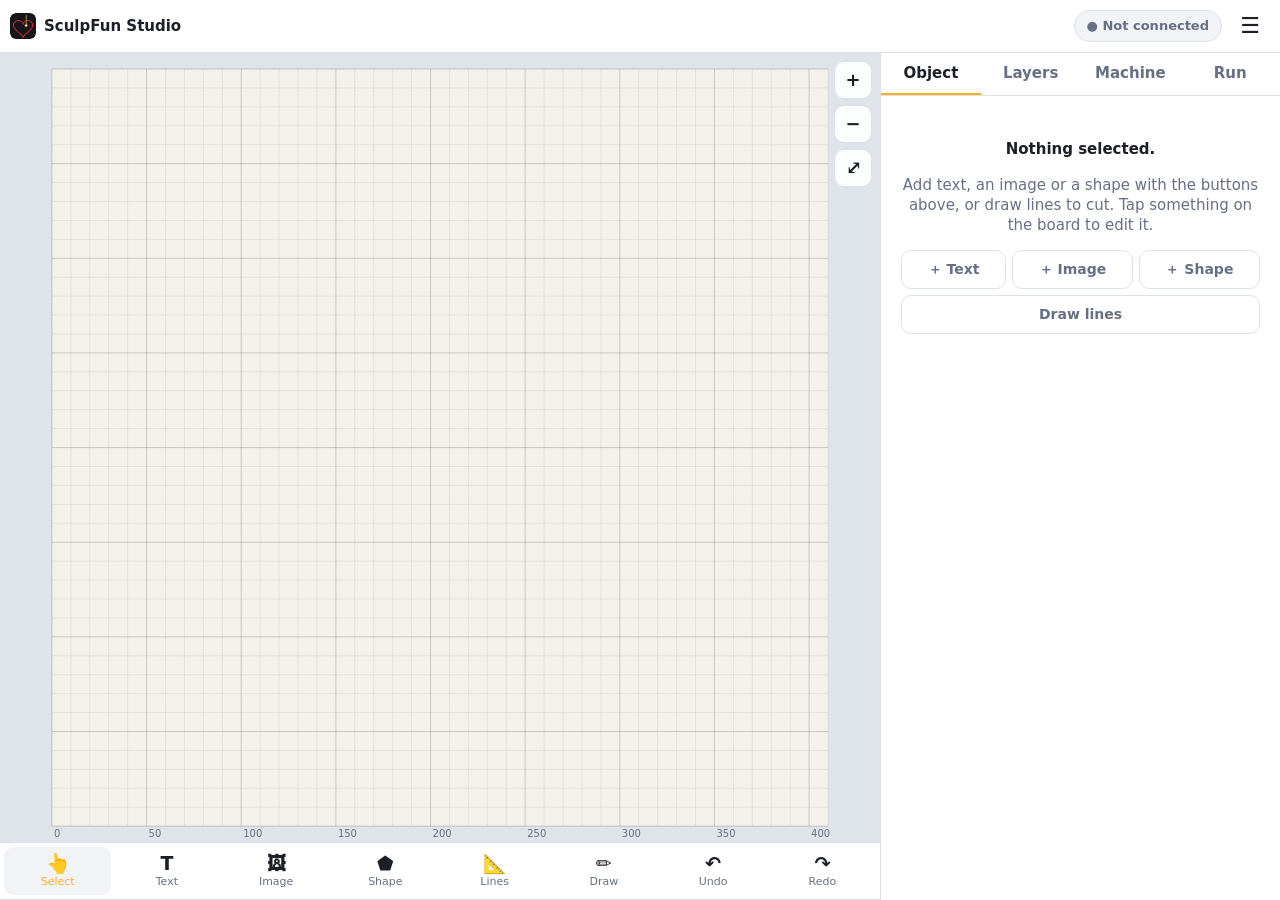
==== index.html @ 6e6ffad0 "SculpFun Studio: Bluetooth laser engraver app (engrave, cut, cut-around, auto-update) Co-Authored-By" ====
<!doctype html>
<html lang="en">
<head>
  <meta charset="utf-8">
  <meta name="viewport" content="width=device-width, initial-scale=1, viewport-fit=cover, interactive-widget=resizes-content">
  <title>SculpFun Studio</title>
  <meta name="description" content="Engrave and cut with your SculpFun laser over Bluetooth">
  <meta name="theme-color" content="#14161a">
  <link rel="manifest" href="manifest.webmanifest">
  <link rel="icon" href="icons/icon-192.png">
  <link rel="apple-touch-icon" href="icons/icon-192.png">
  <link rel="stylesheet" href="css/app.css">
</head>
<body>
  <header class="top">
    <div class="brand"><img src="icons/icon-192.png" alt=""><span>SculpFun Studio</span></div>
    <button id="statusPill" class="pill off" title="Machine">● Not connected</button>
    <button id="menuBtn" class="iconbtn" aria-label="Menu">☰</button>
  </header>

  <div id="updateBar" class="updatebar" hidden>New version ready. <button id="updateNow">Update now</button></div>

  <main class="layout">
    <section class="stage">
      <canvas id="cv"></canvas>
      <div class="zoomctl">
        <button data-zoom="in" aria-label="Zoom in">+</button>
        <button data-zoom="out" aria-label="Zoom out">−</button>
        <button data-zoom="fit" aria-label="Fit">⤢</button>
      </div>
      <div id="drawBar" class="drawbar" hidden>
        <span id="drawHint">Tap to add points</span>
        <button id="lineUndo">Undo point</button>
        <button id="lineClose">Close shape</button>
        <button id="lineFinish" class="primary">Done</button>
      </div>
      <div id="previewBar" class="drawbar" hidden>
        <span id="previewInfo"></span>
        <button id="previewClose" class="primary">Close preview</button>
      </div>
    </section>

    <nav class="tools" id="tools">
      <button data-tool="select" class="on"><i>👆</i><span>Select</span></button>
      <button data-add="text"><i>T</i><span>Text</span></button>
      <button data-add="image"><i>🖼</i><span>Image</span></button>
      <button data-add="shape"><i>⬟</i><span>Shape</span></button>
      <button data-tool="line"><i>📐</i><span>Lines</span></button>
      <button data-tool="draw"><i>✏️</i><span>Draw</span></button>
      <button data-act="undo"><i>↶</i><span>Undo</span></button>
      <button data-act="redo"><i>↷</i><span>Redo</span></button>
    </nav>

    <section class="panel">
      <div class="tabs" role="tablist">
        <button data-tab="object" class="on">Object</button>
        <button data-tab="layers">Layers</button>
        <button data-tab="machine">Machine</button>
        <button data-tab="run">Run</button>
      </div>
      <div class="tabbody" id="tabbody"></div>
    </section>
  </main>

  <input type="file" id="fileImage" accept="image/*,.svg" hidden>
  <input type="file" id="fileProject" accept=".json,.sfs" hidden>
  <input type="file" id="fileFont" accept=".ttf,.otf,.woff" hidden>
  <div id="sheet" class="sheet" hidden><div class="sheet-card" id="sheetCard"></div></div>
  <div id="toast" class="toast"></div>

  <script src="vendor/opentype.min.js"></script>
  <script type="module" src="js/main.js"></script>
</body>
</html>
---- css/app.css ----
[hidden] { display: none !important; }
:root {
  --bg: #14161a; --panel: #1c1f25; --card: #242830; --line-c: #323743; --text: #e9ecf1; --muted: #9aa3b2;
  --accent: #ffb020; --accent-ink: #1a1200; --danger: #ff5a5f; --ok: #3ccf91;
  --stage: #0f1114; --bed: #f4f1ea; --grid: rgba(0,0,0,.07); --grid-major: rgba(0,0,0,.18);
  --cut: #e5262f; --line: #1f6fff; --engrave: rgba(30,30,30,.85); --travel: rgba(0,140,255,.35);
  --r: 12px;
  color-scheme: dark;
}
@media (prefers-color-scheme: light) {
  :root { --bg: #f3f4f7; --panel: #ffffff; --card: #f1f3f7; --line-c: #dde1e8; --text: #1b1f27; --muted: #667085;
    --stage: #dfe3ea; color-scheme: light; }
}
* { box-sizing: border-box; -webkit-tap-highlight-color: transparent; }
html, body { margin: 0; height: 100%; background: var(--bg); color: var(--text); font: 15px/1.35 system-ui, -apple-system, "Segoe UI", Roboto, sans-serif; overscroll-behavior: none; }
body { display: flex; flex-direction: column; height: 100dvh; overflow: hidden; }
button, input, select, textarea { font: inherit; color: inherit; }
button { cursor: pointer; }

.top { display: flex; align-items: center; gap: 8px; padding: 6px 10px; padding-top: max(6px, env(safe-area-inset-top)); background: var(--panel); border-bottom: 1px solid var(--line-c); }
.brand { display: flex; align-items: center; gap: 8px; font-weight: 700; flex: 1; min-width: 0; }
.brand img { width: 26px; height: 26px; border-radius: 6px; }
.brand span { white-space: nowrap; overflow: hidden; text-overflow: ellipsis; }
.pill { border: 1px solid var(--line-c); background: var(--card); border-radius: 999px; padding: 6px 12px; font-size: 13px; font-weight: 600; white-space: nowrap; max-width: 52vw; overflow: hidden; text-overflow: ellipsis; }
.pill.off { color: var(--muted); }
.pill.idle { color: var(--ok); }
.pill.run { color: var(--accent); }
.pill.alarm { color: var(--danger); }
.iconbtn { border: 0; background: transparent; font-size: 22px; width: 40px; height: 40px; border-radius: 10px; }
.iconbtn:active { background: var(--card); }

.updatebar { background: var(--accent); color: var(--accent-ink); padding: 8px 12px; font-weight: 600; display: flex; gap: 10px; align-items: center; justify-content: center; }
.updatebar button { border: 0; border-radius: 8px; padding: 4px 10px; background: var(--accent-ink); color: var(--accent); font-weight: 700; }

.layout { flex: 1; display: flex; flex-direction: column; min-height: 0; }
.stage { position: relative; flex: 1 1 46%; min-height: 200px; background: var(--stage); overflow: hidden; touch-action: none; }
.stage canvas { position: absolute; inset: 0; display: block; touch-action: none; }
.zoomctl { position: absolute; right: 8px; top: 8px; display: flex; flex-direction: column; gap: 6px; }
.zoomctl button { width: 38px; height: 38px; border-radius: 10px; border: 1px solid var(--line-c); background: color-mix(in srgb, var(--panel) 92%, transparent); font-size: 18px; font-weight: 700; }
.drawbar { position: absolute; left: 8px; right: 54px; bottom: 8px; display: flex; flex-wrap: wrap; gap: 6px; align-items: center; background: color-mix(in srgb, var(--panel) 94%, transparent); border: 1px solid var(--line-c); border-radius: var(--r); padding: 6px 8px; }
.drawbar span { flex: 1 1 120px; font-size: 13px; color: var(--muted); }
.drawbar button { border: 1px solid var(--line-c); background: var(--card); border-radius: 9px; padding: 6px 10px; font-size: 13px; font-weight: 600; }
button.primary, .drawbar button.primary { background: var(--accent); color: var(--accent-ink); border-color: var(--accent); }

.tools { display: flex; overflow-x: auto; gap: 2px; padding: 4px; background: var(--panel); border-top: 1px solid var(--line-c); border-bottom: 1px solid var(--line-c); scrollbar-width: none; }
.tools::-webkit-scrollbar { display: none; }
.tools button { flex: 1 0 58px; display: flex; flex-direction: column; align-items: center; gap: 1px; border: 0; background: transparent; padding: 5px 2px; border-radius: 10px; font-size: 11px; color: var(--muted); }
.tools button i { font-style: normal; font-size: 19px; line-height: 22px; color: var(--text); font-weight: 700; }
.tools button.on { background: var(--card); color: var(--accent); }

.panel { flex: 0 1 44%; min-height: 150px; display: flex; flex-direction: column; background: var(--panel); }
.tabs { display: flex; border-bottom: 1px solid var(--line-c); }
.tabs button { flex: 1; border: 0; background: transparent; padding: 10px 4px; font-weight: 600; color: var(--muted); border-bottom: 2px solid transparent; }
.tabs button.on { color: var(--text); border-bottom-color: var(--accent); }
.tabbody { flex: 1; overflow-y: auto; padding: 10px 12px calc(16px + env(safe-area-inset-bottom)); -webkit-overflow-scrolling: touch; }

@media (min-width: 900px) and (orientation: landscape) {
  .layout { display: grid; grid-template-columns: 1fr 400px; grid-template-rows: 1fr auto; }
  .stage { grid-column: 1; grid-row: 1; }
  .tools { grid-column: 1; grid-row: 2; }
  .panel { grid-column: 2; grid-row: 1 / span 2; border-left: 1px solid var(--line-c); }
}

/* form bits */
.sec { background: var(--card); border: 1px solid var(--line-c); border-radius: var(--r); padding: 10px; margin-bottom: 10px; }
.sec h3 { margin: 0 0 8px; font-size: 13px; text-transform: uppercase; letter-spacing: .04em; color: var(--muted); display: flex; align-items: center; gap: 8px; }
.sec h3 .grow { flex: 1; }
.row { display: flex; gap: 8px; align-items: center; margin: 6px 0; flex-wrap: wrap; }
.row > label { flex: 0 0 96px; font-size: 13px; color: var(--muted); }
.row > .ctl { flex: 1 1 140px; min-width: 0; display: flex; gap: 6px; align-items: center; }
.grid2 { display: grid; grid-template-columns: 1fr 1fr; gap: 6px 10px; }
.grid3 { display: grid; grid-template-columns: repeat(3, 1fr); gap: 6px; }
.fld { display: flex; flex-direction: column; gap: 2px; font-size: 12px; color: var(--muted); min-width: 0; }
input[type=number], input[type=text], select, textarea { width: 100%; min-width: 0; background: var(--panel); border: 1px solid var(--line-c); border-radius: 9px; padding: 8px; color: var(--text); }
textarea { resize: vertical; min-height: 56px; font-size: 16px; }
input[type=range] { flex: 1; min-width: 0; accent-color: var(--accent); }
.val { min-width: 46px; text-align: right; font-variant-numeric: tabular-nums; font-size: 13px; }
.seg { display: flex; background: var(--panel); border: 1px solid var(--line-c); border-radius: 10px; padding: 3px; gap: 3px; width: 100%; }
.seg button { flex: 1; border: 0; background: transparent; border-radius: 8px; padding: 8px 4px; font-weight: 600; font-size: 13px; color: var(--muted); }
.seg button.on { background: var(--accent); color: var(--accent-ink); }
.seg.big button { padding: 11px 4px; font-size: 14px; }
.btn { border: 1px solid var(--line-c); background: var(--panel); border-radius: 10px; padding: 9px 12px; font-weight: 600; font-size: 14px; }
.btn:active { filter: brightness(1.2); }
.btn.primary { background: var(--accent); border-color: var(--accent); color: var(--accent-ink); }
.btn.danger { color: var(--danger); }
.btn.full { width: 100%; }
.btn[disabled] { opacity: .45; }
.btns { display: flex; gap: 6px; flex-wrap: wrap; }
.btns .btn { flex: 1 1 auto; }
.switch { position: relative; width: 50px; height: 30px; flex: 0 0 50px; }
.switch input { opacity: 0; width: 0; height: 0; }
.switch span { position: absolute; inset: 0; background: var(--line-c); border-radius: 999px; transition: .15s; }
.switch span::after { content: ""; position: absolute; left: 3px; top: 3px; width: 24px; height: 24px; border-radius: 50%; background: #fff; transition: .15s; }
.switch input:checked + span { background: var(--accent); }
.switch input:checked + span::after { transform: translateX(20px); }
.hint { font-size: 12.5px; color: var(--muted); margin: 6px 0; }
.hint.warn { color: var(--accent); }
.empty { text-align: center; color: var(--muted); padding: 18px 8px; }
.empty b { color: var(--text); }

.layers { list-style: none; margin: 0; padding: 0; }
.layers li { display: flex; align-items: center; gap: 8px; padding: 8px; border-radius: 10px; border: 1px solid var(--line-c); margin-bottom: 6px; background: var(--card); }
.layers li.on { border-color: var(--accent); }
.layers li .nm { flex: 1; min-width: 0; overflow: hidden; text-overflow: ellipsis; white-space: nowrap; }
.layers li .tag { font-size: 11px; padding: 2px 7px; border-radius: 999px; background: var(--panel); color: var(--muted); }
.layers li .tag.cut { color: var(--cut); }
.layers li .tag.line { color: var(--line); }
.layers li button { border: 0; background: transparent; font-size: 16px; padding: 4px 6px; color: var(--muted); }

.jog { display: grid; grid-template-columns: repeat(3, 1fr); gap: 6px; max-width: 280px; margin: 0 auto; }
.jog button { height: 54px; border-radius: 12px; border: 1px solid var(--line-c); background: var(--panel); font-size: 20px; font-weight: 700; }
.jog button.c { font-size: 12px; }
.console { height: 150px; overflow-y: auto; background: #0b0c0e; color: #b6f3c8; font: 12px/1.35 ui-monospace, Menlo, monospace; padding: 6px 8px; border-radius: 9px; white-space: pre-wrap; word-break: break-all; }
.console .out { color: #8ab4ff; }
.console .err { color: #ff8a8a; }
.progress { height: 12px; border-radius: 999px; background: var(--panel); overflow: hidden; border: 1px solid var(--line-c); }
.progress > div { height: 100%; width: 0; background: var(--accent); transition: width .3s; }
.stat { display: flex; justify-content: space-between; font-size: 13px; margin: 4px 0; }
.stat b { font-variant-numeric: tabular-nums; }

.sheet { position: fixed; inset: 0; background: rgba(0,0,0,.5); display: flex; align-items: flex-end; justify-content: center; z-index: 50; }
.sheet[hidden] { display: none; }
.sheet-card { background: var(--panel); width: 100%; max-width: 560px; max-height: 86dvh; overflow-y: auto; border-radius: 18px 18px 0 0; padding: 14px 14px calc(18px + env(safe-area-inset-bottom)); }
.sheet-card h2 { margin: 2px 0 12px; font-size: 18px; }
.shapegrid { display: grid; grid-template-columns: repeat(3, 1fr); gap: 8px; }
.shapegrid button { border: 1px solid var(--line-c); background: var(--card); border-radius: 12px; padding: 10px 4px; display: flex; flex-direction: column; align-items: center; gap: 4px; font-size: 12px; }
.shapegrid svg { width: 44px; height: 44px; }
.menu button { display: block; width: 100%; text-align: left; border: 0; background: transparent; padding: 12px 6px; border-bottom: 1px solid var(--line-c); font-size: 15px; }
.toast { position: fixed; left: 50%; bottom: 24px; transform: translateX(-50%) translateY(40px); background: #222; color: #fff; padding: 10px 16px; border-radius: 12px; font-size: 14px; opacity: 0; transition: .25s; pointer-events: none; z-index: 60; max-width: 90vw; text-align: center; }
.toast.show { opacity: 1; transform: translateX(-50%) translateY(0); }
.toast.err { background: #8a1c20; }
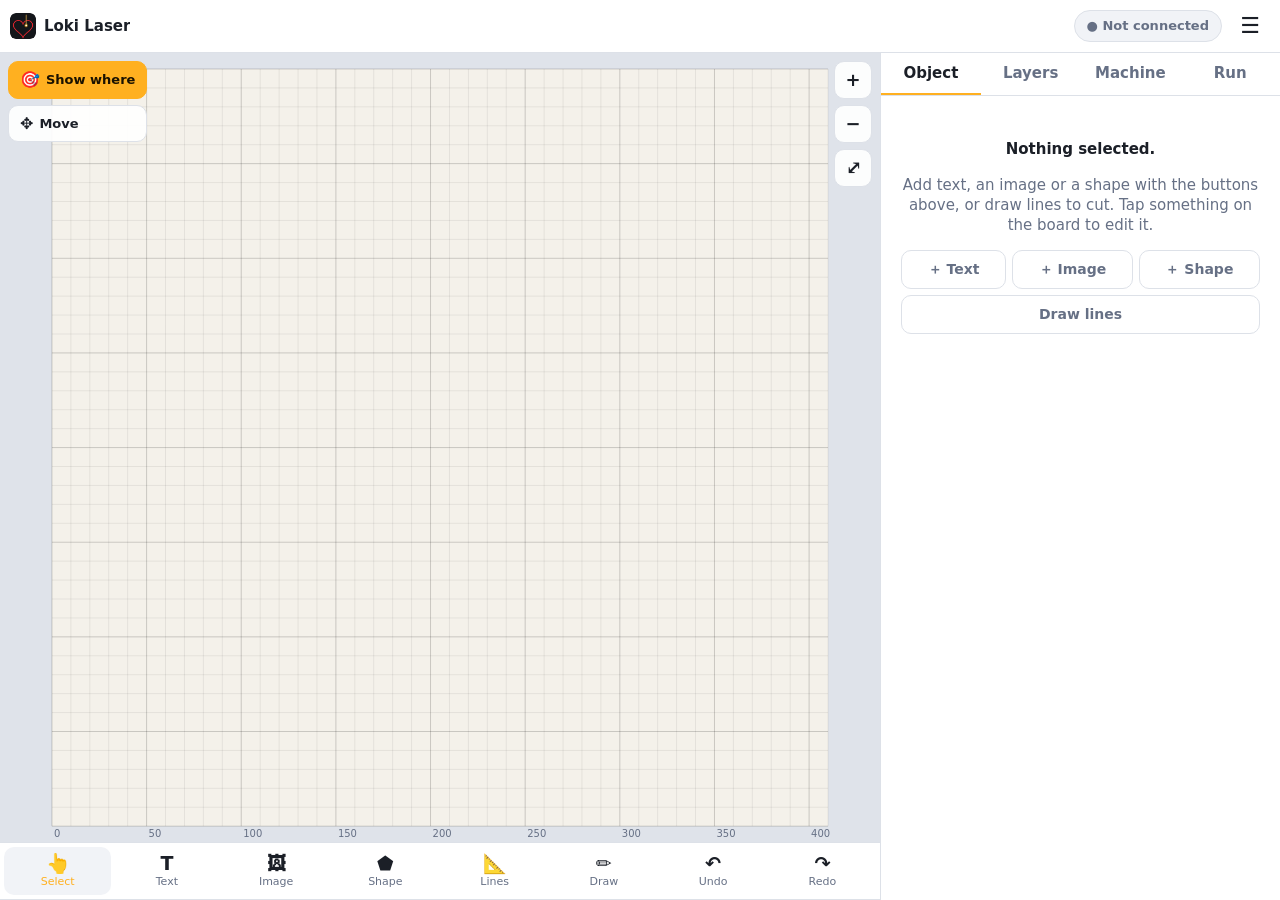
==== commit bd74a154: "Loki Laser: rename, Move panel, Show where (laser or red pointer with offset), auto update checks, i" ====
--- a/index.html
+++ b/index.html
@@ -3,7 +3,7 @@
 <head>
   <meta charset="utf-8">
   <meta name="viewport" content="width=device-width, initial-scale=1, viewport-fit=cover, interactive-widget=resizes-content">
-  <title>SculpFun Studio</title>
+  <title>Loki Laser</title>
   <meta name="description" content="Engrave and cut with your SculpFun laser over Bluetooth">
   <meta name="theme-color" content="#14161a">
   <link rel="manifest" href="manifest.webmanifest">
@@ -13,7 +13,7 @@
 </head>
 <body>
   <header class="top">
-    <div class="brand"><img src="icons/icon-192.png" alt=""><span>SculpFun Studio</span></div>
+    <div class="brand"><img src="icons/icon-192.png" alt=""><span>Loki Laser</span></div>
     <button id="statusPill" class="pill off" title="Machine">● Not connected</button>
     <button id="menuBtn" class="iconbtn" aria-label="Menu">☰</button>
   </header>
@@ -27,6 +27,10 @@
         <button data-zoom="in" aria-label="Zoom in">+</button>
         <button data-zoom="out" aria-label="Zoom out">−</button>
         <button data-zoom="fit" aria-label="Fit">⤢</button>
+      </div>
+      <div class="stagebtns" id="stageBtns">
+        <button id="btnShowWhere"><i>🎯</i>Show where</button>
+        <button id="btnMove"><i>✥</i>Move</button>
       </div>
       <div id="drawBar" class="drawbar" hidden>
         <span id="drawHint">Tap to add points</span>
--- a/css/app.css
+++ b/css/app.css
@@ -8,12 +8,15 @@
   color-scheme: dark;
 }
 @media (prefers-color-scheme: light) {
-  :root { --bg: #f3f4f7; --panel: #ffffff; --card: #f1f3f7; --line-c: #dde1e8; --text: #1b1f27; --muted: #667085;
+  :root:not([data-theme="dark"]) { --bg: #f3f4f7; --panel: #ffffff; --card: #f1f3f7; --line-c: #dde1e8; --text: #1b1f27; --muted: #667085;
     --stage: #dfe3ea; color-scheme: light; }
 }
+:root[data-theme="light"] { --bg: #f3f4f7; --panel: #ffffff; --card: #f1f3f7; --line-c: #dde1e8; --text: #1b1f27; --muted: #667085;
+    --stage: #dfe3ea; color-scheme: light; }
+
 * { box-sizing: border-box; -webkit-tap-highlight-color: transparent; }
 html, body { margin: 0; height: 100%; background: var(--bg); color: var(--text); font: 15px/1.35 system-ui, -apple-system, "Segoe UI", Roboto, sans-serif; overscroll-behavior: none; }
-body { display: flex; flex-direction: column; height: 100dvh; overflow: hidden; }
+body { display: flex; flex-direction: column; height: 100%; overflow: hidden; }
 button, input, select, textarea { font: inherit; color: inherit; }
 button { cursor: pointer; }
 
@@ -129,3 +132,8 @@
 .toast { position: fixed; left: 50%; bottom: 24px; transform: translateX(-50%) translateY(40px); background: #222; color: #fff; padding: 10px 16px; border-radius: 12px; font-size: 14px; opacity: 0; transition: .25s; pointer-events: none; z-index: 60; max-width: 90vw; text-align: center; }
 .toast.show { opacity: 1; transform: translateX(-50%) translateY(0); }
 .toast.err { background: #8a1c20; }
+
+.stagebtns { position: absolute; left: 8px; top: 8px; display: flex; flex-direction: column; gap: 6px; }
+.stagebtns button { display: flex; align-items: center; gap: 6px; border: 1px solid var(--line-c); background: color-mix(in srgb, var(--panel) 92%, transparent); border-radius: 10px; padding: 7px 11px; font-weight: 700; font-size: 13px; color: var(--text); }
+.stagebtns button i { font-style: normal; font-size: 16px; }
+.stagebtns button:first-child { background: var(--accent); color: var(--accent-ink); border-color: var(--accent); }
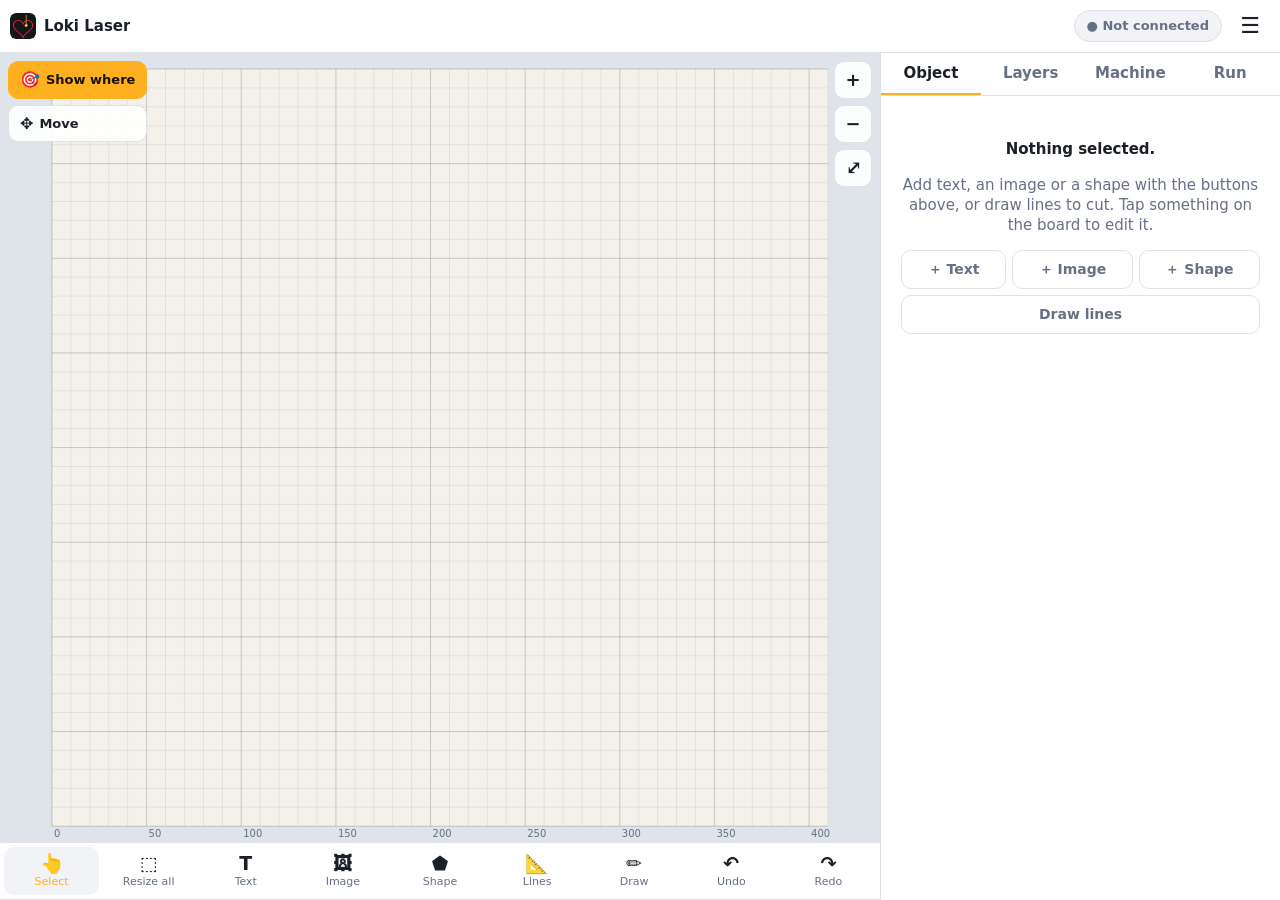
==== commit 7779effe: "Resize all: select the whole design to move, scale or rotate it together Co-Authored-By: Claude Opus" ====
--- a/index.html
+++ b/index.html
@@ -46,6 +46,7 @@
 
     <nav class="tools" id="tools">
       <button data-tool="select" class="on"><i>👆</i><span>Select</span></button>
+      <button data-act="all"><i>⬚</i><span>Resize all</span></button>
       <button data-add="text"><i>T</i><span>Text</span></button>
       <button data-add="image"><i>🖼</i><span>Image</span></button>
       <button data-add="shape"><i>⬟</i><span>Shape</span></button>
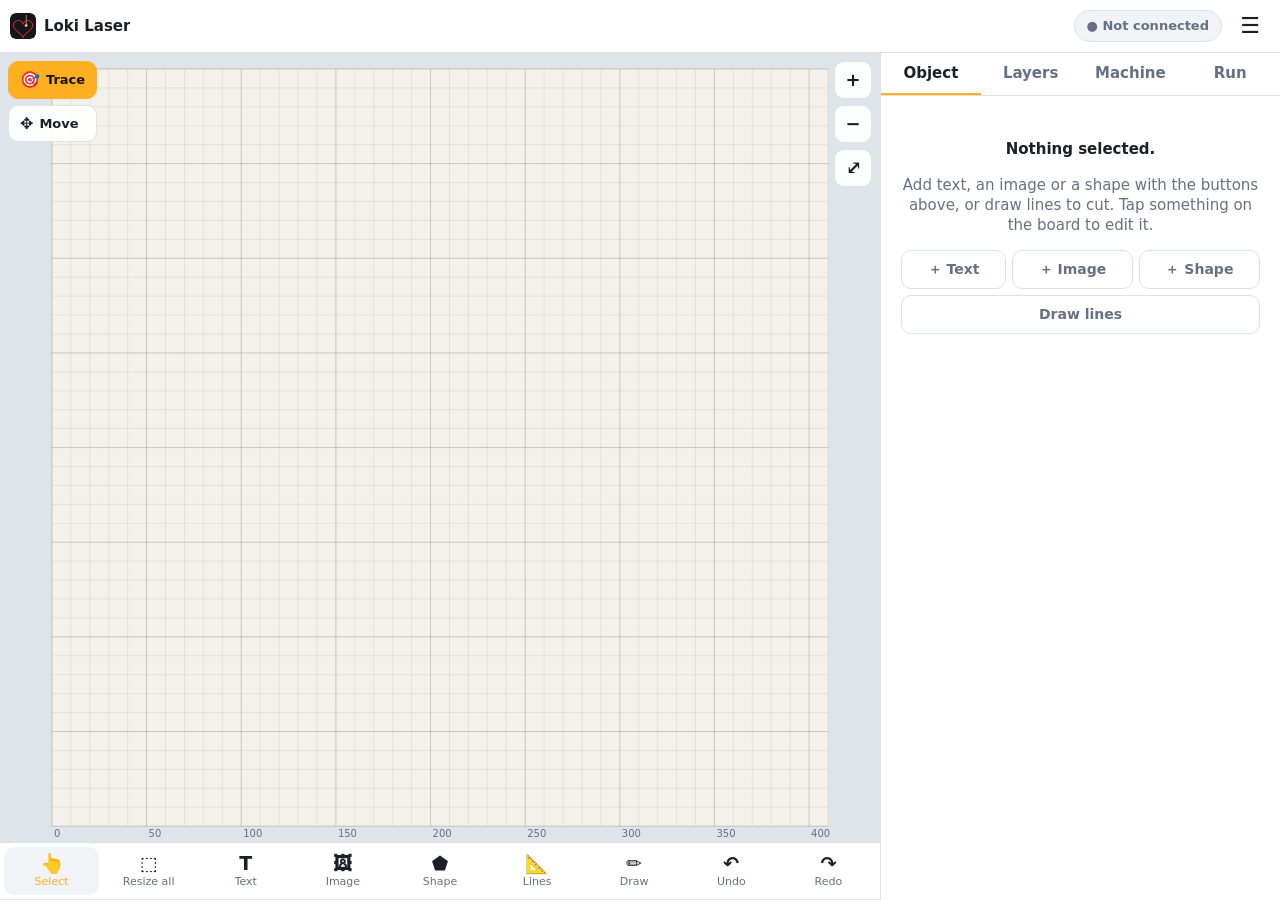
==== commit b8c9e00d: "Trace button: choose Box or Outline, shown with the blue dot (same method as Laser dot) using jog mo" ====
--- a/index.html
+++ b/index.html
@@ -29,7 +29,7 @@
         <button data-zoom="fit" aria-label="Fit">⤢</button>
       </div>
       <div class="stagebtns" id="stageBtns">
-        <button id="btnShowWhere"><i>🎯</i>Show where</button>
+        <button id="btnShowWhere"><i>🎯</i>Trace</button>
         <button id="btnMove"><i>✥</i>Move</button>
       </div>
       <div id="drawBar" class="drawbar" hidden>
--- a/css/app.css
+++ b/css/app.css
@@ -137,3 +137,10 @@
 .stagebtns button { display: flex; align-items: center; gap: 6px; border: 1px solid var(--line-c); background: color-mix(in srgb, var(--panel) 92%, transparent); border-radius: 10px; padding: 7px 11px; font-weight: 700; font-size: 13px; color: var(--text); }
 .stagebtns button i { font-style: normal; font-size: 16px; }
 .stagebtns button:first-child { background: var(--accent); color: var(--accent-ink); border-color: var(--accent); }
+
+.bigchoice { display: grid; grid-template-columns: 1fr 1fr; gap: 10px; }
+.bigchoice button { display: flex; flex-direction: column; align-items: center; gap: 6px; padding: 18px 10px; border-radius: 14px; border: 2px solid var(--accent); background: var(--card); color: var(--text); text-align: center; }
+.bigchoice button i { font-style: normal; font-size: 34px; line-height: 1; color: var(--accent); }
+.bigchoice button b { font-size: 17px; }
+.bigchoice button span { font-size: 12.5px; color: var(--muted); }
+.bigchoice button:active { background: var(--accent); color: var(--accent-ink); }
